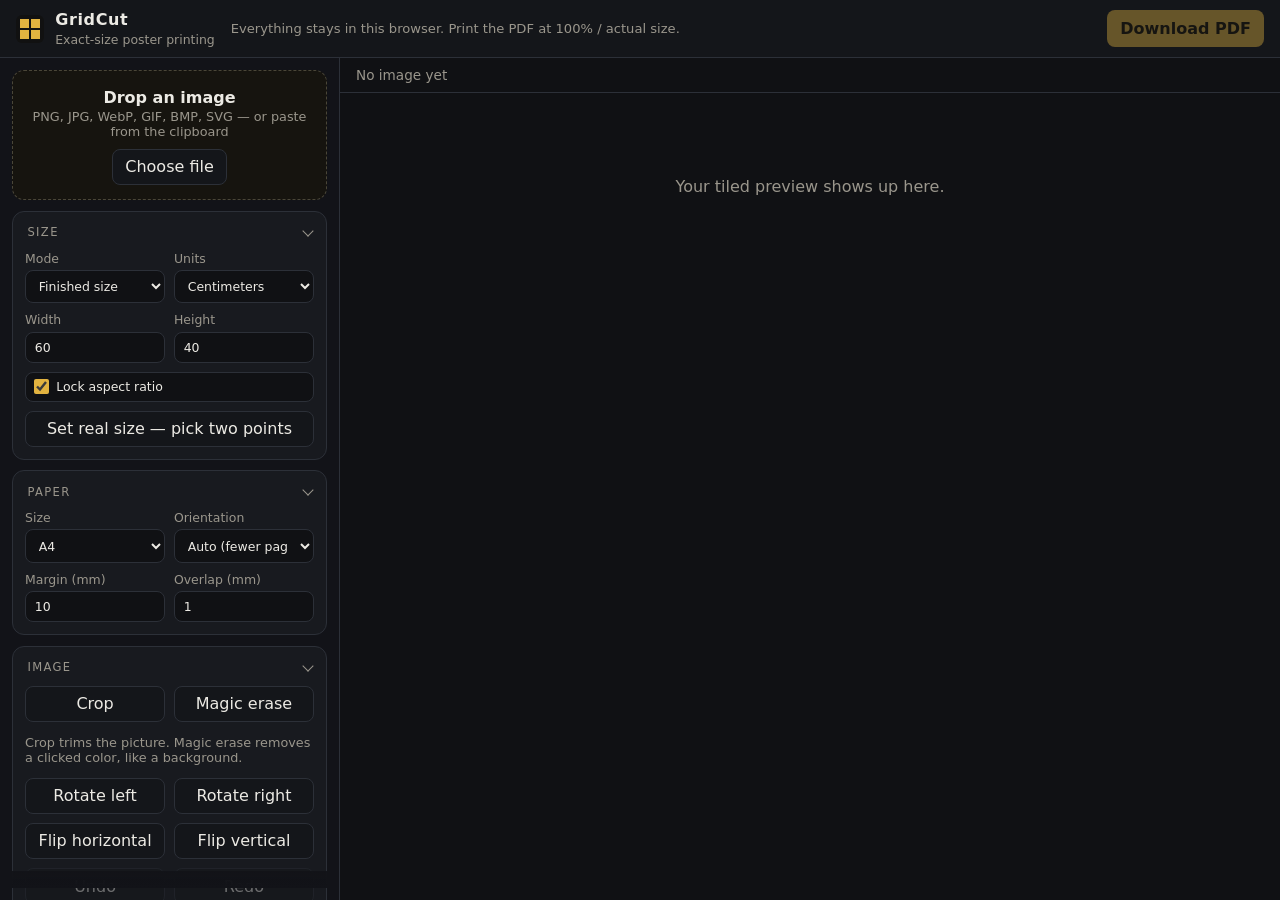
==== app.html @ c918658b "Initial commit" ====
<!DOCTYPE html>
<html lang="en">
<head>
  <meta charset="UTF-8" />
  <meta name="viewport" content="width=device-width, initial-scale=1" />
  <title>GridCut — Print large from any printer</title>
  <link rel="stylesheet" href="styles.css" />
  <link rel="icon" href="data:image/svg+xml,%3Csvg xmlns='http://www.w3.org/2000/svg' viewBox='0 0 32 32'%3E%3Crect width='32' height='32' rx='6' fill='%23111'/%3E%3Cpath d='M6 6h9v9H6zm11 0h9v9h-9zM6 17h9v9H6zm11 0h9v9h-9z' fill='none' stroke='%23f4c430' stroke-width='1.6'/%3E%3C/svg%3E" />
</head>
<body>
  <header class="top">
    <a class="brand" href="index.html">
      <span class="mark" aria-hidden="true"></span>
      <div>
        <strong>GridCut</strong>
        <span>Exact-size poster printing</span>
      </div>
    </a>
    <p class="hint">Everything stays in this browser. Print the PDF at 100% / actual size.</p>
    <button id="download" class="primary" disabled>Download PDF</button>
  </header>

  <main>
    <aside id="controls">
      <section id="drop" class="drop" tabindex="0">
        <input id="file" type="file" accept="image/*,.svg" hidden />
        <p><strong>Drop an image</strong></p>
        <p class="muted">PNG, JPG, WebP, GIF, BMP, SVG — or paste from the clipboard</p>
        <button type="button" id="browse" class="ghost">Choose file</button>
      </section>

      <details class="panel" open>
        <summary>Size</summary>
        <div class="row">
          <label>Mode
            <select id="mode">
              <option value="size">Finished size</option>
              <option value="pages">Pages wide</option>
            </select>
          </label>
          <label>Units
            <select id="units">
              <option value="cm">Centimeters</option>
              <option value="in">Inches</option>
            </select>
          </label>
        </div>
        <div class="row" id="size-fields">
          <label>Width
            <input id="width" type="number" min="1" step="0.1" value="60" />
          </label>
          <label>Height
            <input id="height" type="number" min="1" step="0.1" value="40" />
          </label>
        </div>
        <div class="row hidden" id="pages-fields">
          <label>Pages across
            <input id="pages-wide" type="number" min="1" max="40" step="1" value="3" />
          </label>
          <label class="check"><input id="lock" type="checkbox" checked /> Lock aspect</label>
        </div>
        <label class="check" id="lock-size"><input id="lock2" type="checkbox" checked /> Lock aspect ratio</label>
        <button type="button" id="real-size" class="ghost wide">Set real size — pick two points</button>
        <p id="real-help" class="muted hidden">Click two points on the preview, then enter how far apart they should print.</p>
      </details>

      <details class="panel" open>
        <summary>Paper</summary>
        <div class="row">
          <label>Size
            <select id="paper">
              <option value="a4">A4</option>
              <option value="letter">US Letter</option>
              <option value="a3">A3</option>
              <option value="legal">Legal</option>
              <option value="tabloid">Tabloid</option>
            </select>
          </label>
          <label>Orientation
            <select id="orient">
              <option value="auto">Auto (fewer pages)</option>
              <option value="portrait">Portrait</option>
              <option value="landscape">Landscape</option>
            </select>
          </label>
        </div>
        <div class="row">
          <label>Margin (mm)
            <input id="margin" type="number" min="5" max="30" step="1" value="10" />
          </label>
          <label>Overlap (mm)
            <input id="overlap" type="number" min="0" max="30" step="1" value="1" />
          </label>
        </div>
      </details>

      <details class="panel" open>
        <summary>Image</summary>
        <div class="row">
          <button type="button" id="tool-crop" class="ghost">Crop</button>
          <button type="button" id="tool-erase" class="ghost">Magic erase</button>
        </div>
        <label id="tol-wrap" class="hidden">Tolerance
          <input id="erase-tol" type="range" min="0" max="80" value="28" />
        </label>
        <p id="tool-help" class="muted">Crop trims the picture. Magic erase removes a clicked color, like a background.</p>
        <div class="row">
          <button type="button" id="rot-l" class="ghost">Rotate left</button>
          <button type="button" id="rot-r" class="ghost">Rotate right</button>
        </div>
        <div class="row">
          <button type="button" id="flip-h" class="ghost">Flip horizontal</button>
          <button type="button" id="flip-v" class="ghost">Flip vertical</button>
        </div>
        <div class="row">
          <button type="button" id="undo" class="ghost" disabled>Undo</button>
          <button type="button" id="redo" class="ghost" disabled>Redo</button>
        </div>
      </details>

      <details class="panel" open>
        <summary>PDF marks</summary>
        <div class="row checks">
          <label class="check"><input id="crops" type="checkbox" checked /> Crop marks</label>
          <label class="check"><input id="regs" type="checkbox" checked /> Registration</label>
          <label class="check"><input id="numbers" type="checkbox" checked /> Page numbers</label>
          <label class="check"><input id="guide" type="checkbox" checked /> Assembly guide</label>
        </div>
        <p class="muted">The preview updates as you toggle these. Click a page to leave it out of the PDF.</p>
      </details>

      <p id="status" class="status"></p>
    </aside>

    <section class="stage">
      <div class="stage-bar">
        <span id="summary">No image yet</span>
        <span id="dpi"></span>
      </div>
      <div class="stage-body">
      <div id="preview-wrap">
        <div id="empty" class="empty">Your tiled preview shows up here.</div>
        <div id="editor" class="editor hidden">
          <div id="edit-frame" class="edit-frame">
            <canvas id="edit-canvas"></canvas>
            <div id="crop-box" class="crop-box hidden">
              <span class="thirds"></span>
              <i class="bar n" data-edge="n"></i>
              <i class="bar s" data-edge="s"></i>
              <i class="bar w" data-edge="w"></i>
              <i class="bar e" data-edge="e"></i>
              <i class="handle nw" data-edge="nw"></i>
              <i class="handle ne" data-edge="ne"></i>
              <i class="handle sw" data-edge="sw"></i>
              <i class="handle se" data-edge="se"></i>
            </div>
          </div>
          <div class="editor-bar">
            <button type="button" id="crop-apply" class="primary hidden">Apply crop</button>
            <button type="button" id="edit-done" class="ghost">Back to pages</button>
          </div>
        </div>
        <div id="preview-col" class="preview-col hidden">
          <div id="sheet" class="sheet"></div>
        </div>
      </div>
      <aside id="guide-card" class="guide-card hidden" aria-label="Assembly guide"></aside>
      </div>
    </section>
  </main>

  <dialog id="measure">
    <form method="dialog">
      <h3>Distance between the two points</h3>
      <p id="measure-copy"></p>
      <label>Real distance
        <input id="measure-value" type="number" min="0.01" step="0.1" value="20" />
      </label>
      <div class="row">
        <button value="cancel" class="ghost">Cancel</button>
        <button value="ok" class="primary">Apply size</button>
      </div>
    </form>
  </dialog>

  <script src="vendor/pdf-lib.min.js"></script>
  <script src="app.js"></script>
</body>
</html>
---- styles.css ----
:root {
  --bg: #101114;
  --panel: #181a1f;
  --line: #2c3038;
  --text: #eceae4;
  --muted: #9a968c;
  --gold: #e2b340;
  --gold-ink: #1a1406;
  --danger: #e06a5c;
  --ok: #8fbf7a;
  font-family: "Segoe UI", system-ui, sans-serif;
}
* { box-sizing: border-box; }
body {
  margin: 0;
  background: var(--bg);
  color: var(--text);
  height: 100vh;
  overflow: hidden;
}
button, input, select { font: inherit; color: inherit; }
.top {
  display: flex;
  align-items: center;
  gap: 1rem;
  height: 58px;
  padding: 0 1rem;
  border-bottom: 1px solid var(--line);
  background: #14161a;
}
.brand { display: flex; gap: 0.7rem; align-items: center; min-width: 0; color: inherit; text-decoration: none; }
.brand strong { display: block; letter-spacing: 0.04em; }
.brand span { color: var(--muted); font-size: 0.78rem; white-space: nowrap; }
.mark {
  width: 28px; height: 28px; border-radius: 6px;
  background:
    linear-gradient(var(--gold), var(--gold)) 4px 4px / 9px 9px no-repeat,
    linear-gradient(var(--gold), var(--gold)) 15px 4px / 9px 9px no-repeat,
    linear-gradient(var(--gold), var(--gold)) 4px 15px / 9px 9px no-repeat,
    linear-gradient(var(--gold), var(--gold)) 15px 15px / 9px 9px no-repeat,
    #111;
}
.hint {
  margin: 0;
  color: var(--muted);
  font-size: 0.82rem;
  flex: 1;
  min-width: 0;
  white-space: nowrap;
  overflow: hidden;
  text-overflow: ellipsis;
}
button.primary, button.ghost {
  border-radius: 8px;
  padding: 0.48rem 0.75rem;
  cursor: pointer;
  border: 1px solid transparent;
}
button.primary { background: var(--gold); color: var(--gold-ink); font-weight: 650; white-space: nowrap; }
button.primary:disabled { opacity: 0.4; cursor: not-allowed; }
button.ghost {
  background: #14161a;
  border-color: var(--line);
}
button.ghost:hover, button.primary:hover:not(:disabled) { border-color: #5c5648; }
button.ghost:disabled { opacity: 0.4; cursor: not-allowed; }
button.wide { width: 100%; }
button.ghost.on { background: #2a2414; border-color: var(--gold); color: var(--gold); }
main {
  display: grid;
  grid-template-columns: 340px 1fr;
  height: calc(100vh - 58px);
  min-height: 0;
}
#controls {
  border-right: 1px solid var(--line);
  padding: 0.75rem;
  overflow: auto;
  min-height: 0;
  display: flex;
  flex-direction: column;
  gap: 0.65rem;
  background: #121318;
}
#controls section, #controls details.panel { margin: 0; }
.panel {
  background: var(--panel);
  border: 1px solid var(--line);
  border-radius: 12px;
  padding: 0.15rem 0.75rem 0.75rem;
}
.panel summary {
  cursor: pointer;
  list-style: none;
  font-size: 0.72rem;
  letter-spacing: 0.12em;
  text-transform: uppercase;
  color: var(--muted);
  padding: 0.7rem 0.15rem;
  display: flex;
  align-items: center;
  justify-content: space-between;
}
.panel summary::-webkit-details-marker { display: none; }
.panel summary::after {
  content: "";
  width: 7px;
  height: 7px;
  border-right: 1.5px solid var(--muted);
  border-bottom: 1.5px solid var(--muted);
  transform: rotate(45deg);
  margin-top: -3px;
}
.panel:not([open]) summary::after { transform: rotate(-45deg); margin-top: 2px; }
label { display: flex; flex-direction: column; gap: 0.28rem; font-size: 0.78rem; color: var(--muted); }
input[type="number"], select {
  background: #101114;
  border: 1px solid var(--line);
  border-radius: 8px;
  padding: 0.45rem 0.55rem;
  color: var(--text);
  width: 100%;
}
input[type="number"]:focus, select:focus, button:focus-visible {
  outline: 2px solid rgba(226, 179, 64, 0.55);
  outline-offset: 1px;
}
input[type="range"] { width: 100%; accent-color: var(--gold); }
.row { display: grid; grid-template-columns: 1fr 1fr; gap: 0.55rem; margin-bottom: 0.55rem; }
.row:last-child { margin-bottom: 0; }
.checks { grid-template-columns: 1fr 1fr; }
.check {
  flex-direction: row;
  align-items: center;
  gap: 0.45rem;
  color: var(--text);
  background: #101114;
  border: 1px solid var(--line);
  border-radius: 8px;
  padding: 0.4rem 0.5rem;
  margin: 0;
}
.check input { accent-color: var(--gold); width: 15px; height: 15px; margin: 0; }
#lock-size { margin-bottom: 0.55rem; }
.drop {
  border: 1px dashed #4a4638;
  border-radius: 12px;
  padding: 0.9rem 0.8rem;
  text-align: center;
  background: #16140f;
  flex: none;
}
.drop.hot { border-color: var(--gold); background: #221c0e; }
.drop p { margin: 0.15rem 0; }
.drop .ghost { margin-top: 0.45rem; }
.muted { color: var(--muted); font-size: 0.8rem; }
.hidden { display: none !important; }
.status {
  margin: 0;
  min-height: 1.1rem;
  font-size: 0.8rem;
  color: var(--ok);
  position: sticky;
  bottom: 0;
  background: linear-gradient(#121318ee, #121318);
  padding-top: 0.2rem;
}
.status.warn { color: var(--danger); }
.stage { display: flex; flex-direction: column; min-width: 0; min-height: 0; }
.stage-bar {
  display: flex; justify-content: space-between; gap: 1rem;
  padding: 0.55rem 1rem; color: var(--muted); font-size: 0.85rem;
  border-bottom: 1px solid var(--line);
}
.stage-body {
  flex: 1;
  min-height: 0;
  display: flex;
  flex-direction: row;
}
#preview-wrap {
  flex: 1;
  min-width: 0;
  min-height: 0;
  overflow: auto;
  padding: 1.25rem;
  display: flex;
  align-items: flex-start;
  justify-content: center;
}
.empty { color: var(--muted); margin-top: 4rem; }
.preview-col { display: flex; flex-direction: column; gap: 12px; align-items: center; }
.sheet {
  position: relative;
  display: grid;
  gap: 10px;
  background: transparent;
}
.page {
  position: relative;
  background: #fff;
  color: #111;
  cursor: pointer;
  box-shadow: 0 0 0 1px #333;
  overflow: hidden;
}
.page.off { opacity: 0.35; outline: 2px dashed var(--danger); }
.page canvas.art { position: absolute; display: block; }
.page .num {
  position: absolute;
  left: 4px;
  bottom: 2px;
  font-size: 9px;
  line-height: 1;
  color: #222;
  pointer-events: none;
}
.guide-card {
  width: 220px;
  flex: none;
  overflow: auto;
  border-left: 1px solid var(--line);
  background: #121318;
  padding: 0.7rem;
}
.guide-card canvas {
  display: block;
  width: 100%;
  height: auto;
  background: #fff;
  box-shadow: 0 0 0 1px #333;
}
.editor { display: flex; flex-direction: column; gap: 8px; align-items: center; width: 100%; }
.edit-frame { position: relative; max-width: 100%; line-height: 0; }
#edit-canvas {
  max-width: 100%;
  height: auto;
  background:
    linear-gradient(45deg, #2a2a2a 25%, transparent 25%),
    linear-gradient(-45deg, #2a2a2a 25%, transparent 25%),
    linear-gradient(45deg, transparent 75%, #2a2a2a 75%),
    linear-gradient(-45deg, transparent 75%, #2a2a2a 75%);
  background-size: 16px 16px;
  background-color: #1b1b1b;
  cursor: crosshair;
  touch-action: none;
}
.editor-bar { display: flex; gap: 8px; }
.crop-box {
  position: absolute;
  border: 2px solid var(--gold);
  box-shadow: 0 0 0 9999px rgba(0, 0, 0, 0.5);
  cursor: move;
  touch-action: none;
}
.crop-box .thirds {
  position: absolute;
  inset: 0;
  pointer-events: none;
  background:
    linear-gradient(to right, transparent 33.33%, rgba(226, 179, 64, 0.7) 33.33%, rgba(226, 179, 64, 0.7) calc(33.33% + 1px), transparent calc(33.33% + 1px), transparent 66.66%, rgba(226, 179, 64, 0.7) 66.66%, rgba(226, 179, 64, 0.7) calc(66.66% + 1px), transparent calc(66.66% + 1px)),
    linear-gradient(to bottom, transparent 33.33%, rgba(226, 179, 64, 0.7) 33.33%, rgba(226, 179, 64, 0.7) calc(33.33% + 1px), transparent calc(33.33% + 1px), transparent 66.66%, rgba(226, 179, 64, 0.7) 66.66%, rgba(226, 179, 64, 0.7) calc(66.66% + 1px), transparent calc(66.66% + 1px));
}
.crop-box .bar, .crop-box .handle { position: absolute; background: var(--gold); }
.crop-box .n, .crop-box .s { left: 18%; right: 18%; height: 10px; cursor: ns-resize; border-radius: 4px; }
.crop-box .n { top: -6px; }
.crop-box .s { bottom: -6px; }
.crop-box .w, .crop-box .e { top: 18%; bottom: 18%; width: 10px; cursor: ew-resize; border-radius: 4px; }
.crop-box .w { left: -6px; }
.crop-box .e { right: -6px; }
.crop-box .handle { width: 14px; height: 14px; background: #fff; border: 2px solid var(--gold); border-radius: 2px; }
.crop-box .nw { left: -8px; top: -8px; cursor: nwse-resize; }
.crop-box .se { right: -8px; bottom: -8px; cursor: nwse-resize; }
.crop-box .ne { right: -8px; top: -8px; cursor: nesw-resize; }
.crop-box .sw { left: -8px; bottom: -8px; cursor: nesw-resize; }
.measure-dot {
  position: absolute; width: 10px; height: 10px; border-radius: 50%;
  background: var(--gold); border: 2px solid #111; transform: translate(-50%, -50%);
  pointer-events: none;
}
dialog {
  border: 1px solid var(--line);
  background: var(--panel);
  color: var(--text);
  border-radius: 12px;
  padding: 1rem 1.1rem;
}
dialog::backdrop { background: rgba(0,0,0,0.55); }
dialog h3 { margin: 0 0 0.4rem; }
@media (max-width: 860px) {
  .hint, .brand span { display: none; }
  main { grid-template-columns: 1fr; grid-template-rows: minmax(180px, 42vh) 1fr; }
  #controls { border-right: 0; border-bottom: 1px solid var(--line); }
  .stage { min-height: 0; }
  .guide-card { width: 150px; padding: 0.4rem; }
}
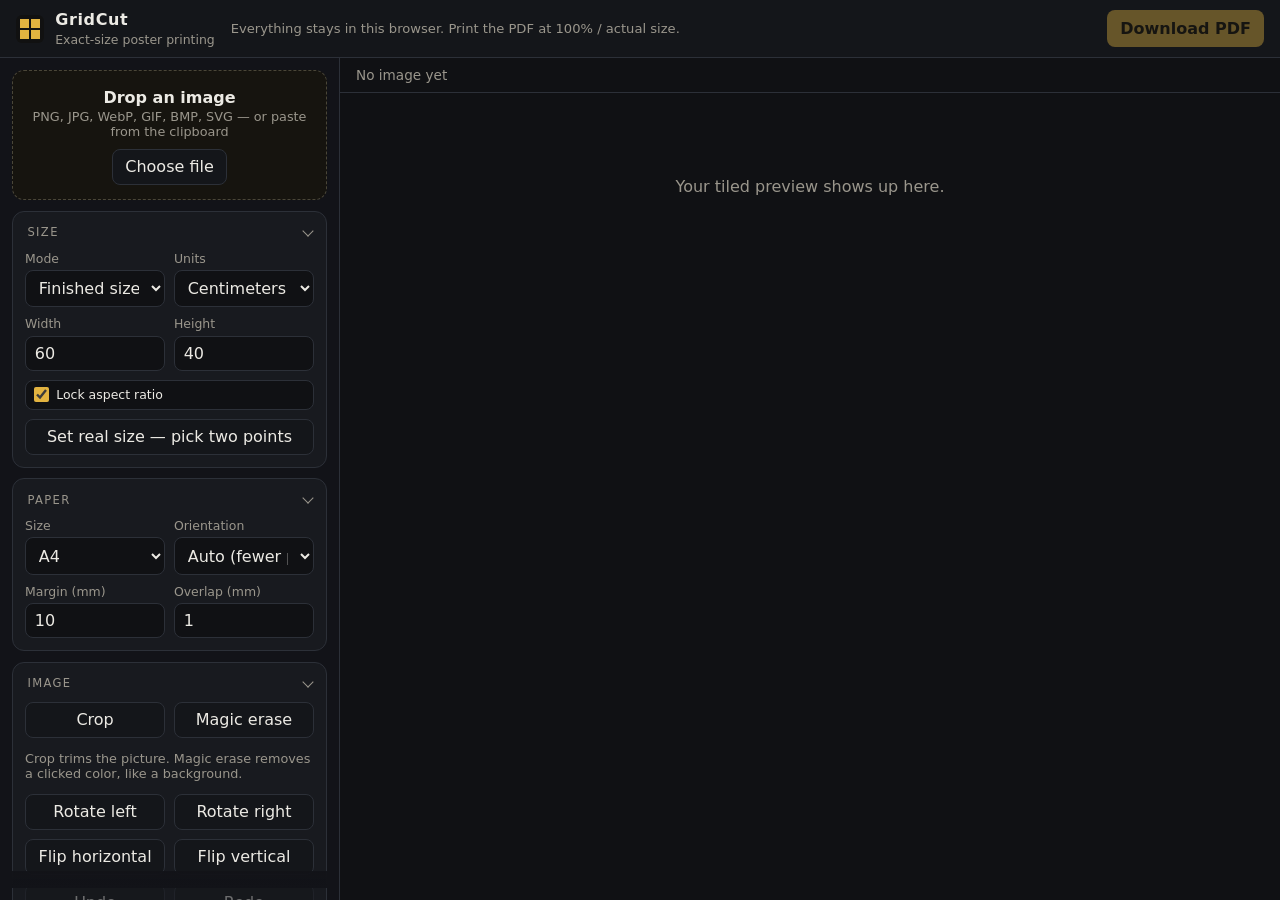
==== commit d96f9cfd: "Mobile layout update" ====
--- a/app.html
+++ b/app.html
@@ -2,7 +2,7 @@
 <html lang="en">
 <head>
   <meta charset="UTF-8" />
-  <meta name="viewport" content="width=device-width, initial-scale=1" />
+  <meta name="viewport" content="width=device-width, initial-scale=1, viewport-fit=cover" />
   <title>GridCut — Print large from any printer</title>
   <link rel="stylesheet" href="styles.css" />
   <link rel="icon" href="data:image/svg+xml,%3Csvg xmlns='http://www.w3.org/2000/svg' viewBox='0 0 32 32'%3E%3Crect width='32' height='32' rx='6' fill='%23111'/%3E%3Cpath d='M6 6h9v9H6zm11 0h9v9h-9zM6 17h9v9H6zm11 0h9v9h-9z' fill='none' stroke='%23f4c430' stroke-width='1.6'/%3E%3C/svg%3E" />
@@ -19,6 +19,10 @@
     <p class="hint">Everything stays in this browser. Print the PDF at 100% / actual size.</p>
     <button id="download" class="primary" disabled>Download PDF</button>
   </header>
+  <nav id="phone-nav" class="phone-nav" aria-label="Sections">
+    <button type="button" id="tab-setup" class="on">Setup</button>
+    <button type="button" id="tab-pages">Pages</button>
+  </nav>
 
   <main>
     <aside id="controls">
--- a/styles.css
+++ b/styles.css
@@ -16,6 +16,7 @@
   background: var(--bg);
   color: var(--text);
   height: 100vh;
+  height: 100dvh;
   overflow: hidden;
 }
 button, input, select { font: inherit; color: inherit; }
@@ -25,9 +26,12 @@
   gap: 1rem;
   height: 58px;
   padding: 0 1rem;
+  padding-top: env(safe-area-inset-top);
+  height: calc(58px + env(safe-area-inset-top));
   border-bottom: 1px solid var(--line);
   background: #14161a;
 }
+.phone-nav { display: none; }
 .brand { display: flex; gap: 0.7rem; align-items: center; min-width: 0; color: inherit; text-decoration: none; }
 .brand strong { display: block; letter-spacing: 0.04em; }
 .brand span { color: var(--muted); font-size: 0.78rem; white-space: nowrap; }
@@ -69,7 +73,7 @@
 main {
   display: grid;
   grid-template-columns: 340px 1fr;
-  height: calc(100vh - 58px);
+  height: calc(100dvh - 58px - env(safe-area-inset-top));
   min-height: 0;
 }
 #controls {
@@ -120,6 +124,7 @@
   padding: 0.45rem 0.55rem;
   color: var(--text);
   width: 100%;
+  font-size: 16px;
 }
 input[type="number"]:focus, select:focus, button:focus-visible {
   outline: 2px solid rgba(226, 179, 64, 0.55);
@@ -287,10 +292,80 @@
 }
 dialog::backdrop { background: rgba(0,0,0,0.55); }
 dialog h3 { margin: 0 0 0.4rem; }
-@media (max-width: 860px) {
-  .hint, .brand span { display: none; }
-  main { grid-template-columns: 1fr; grid-template-rows: minmax(180px, 42vh) 1fr; }
-  #controls { border-right: 0; border-bottom: 1px solid var(--line); }
-  .stage { min-height: 0; }
-  .guide-card { width: 150px; padding: 0.4rem; }
-}
+body.is-phone {
+  padding-bottom: env(safe-area-inset-bottom);
+}
+body.is-phone .hint,
+body.is-phone .brand span { display: none; }
+body.is-phone .phone-nav {
+  display: grid;
+  grid-template-columns: 1fr 1fr;
+  gap: 0.4rem;
+  padding: 0.45rem 0.6rem;
+  border-bottom: 1px solid var(--line);
+  background: #14161a;
+}
+body.is-phone .phone-nav button {
+  border: 1px solid var(--line);
+  background: transparent;
+  color: var(--text);
+  border-radius: 8px;
+  padding: 0.55rem 0.4rem;
+  font: inherit;
+}
+body.is-phone .phone-nav button.on {
+  background: var(--gold);
+  color: var(--gold-ink);
+  border-color: transparent;
+  font-weight: 650;
+}
+body.is-phone main {
+  display: block;
+  height: auto;
+  flex: 1;
+  min-height: 0;
+  overflow: hidden;
+}
+body.is-phone {
+  display: flex;
+  flex-direction: column;
+}
+body.is-phone main,
+body.is-phone #controls,
+body.is-phone .stage {
+  min-height: 0;
+}
+body.is-phone #controls,
+body.is-phone .stage {
+  height: 100%;
+  overflow: auto;
+}
+body.is-phone.view-pages #controls { display: none; }
+body.is-phone:not(.view-pages) .stage { display: none; }
+body.is-phone #controls { border-right: 0; }
+body.is-phone .stage-body { flex-direction: column; align-items: stretch; }
+body.is-phone .guide-card {
+  width: auto;
+  max-height: none;
+  border-left: 0;
+  border-top: 1px solid var(--line);
+  padding: 0.6rem 0.75rem 1rem;
+}
+body.is-phone #preview-wrap {
+  padding: 0.4rem;
+  align-items: center;
+  justify-content: center;
+  overflow: hidden;
+}
+body.is-phone .preview-col { width: 100%; align-items: stretch; }
+body.is-phone .sheet { width: 100%; justify-content: center; }
+body.is-phone .stage-bar {
+  display: block;
+  font-size: 0.75rem;
+  line-height: 1.35;
+  padding: 0.4rem 0.7rem;
+}
+body.is-phone .stage-bar span { display: block; white-space: nowrap; overflow: hidden; text-overflow: ellipsis; }
+body.is-phone button.ghost,
+body.is-phone button.primary { min-height: 42px; }
+body.is-phone dialog { max-width: calc(100vw - 1.5rem); }
